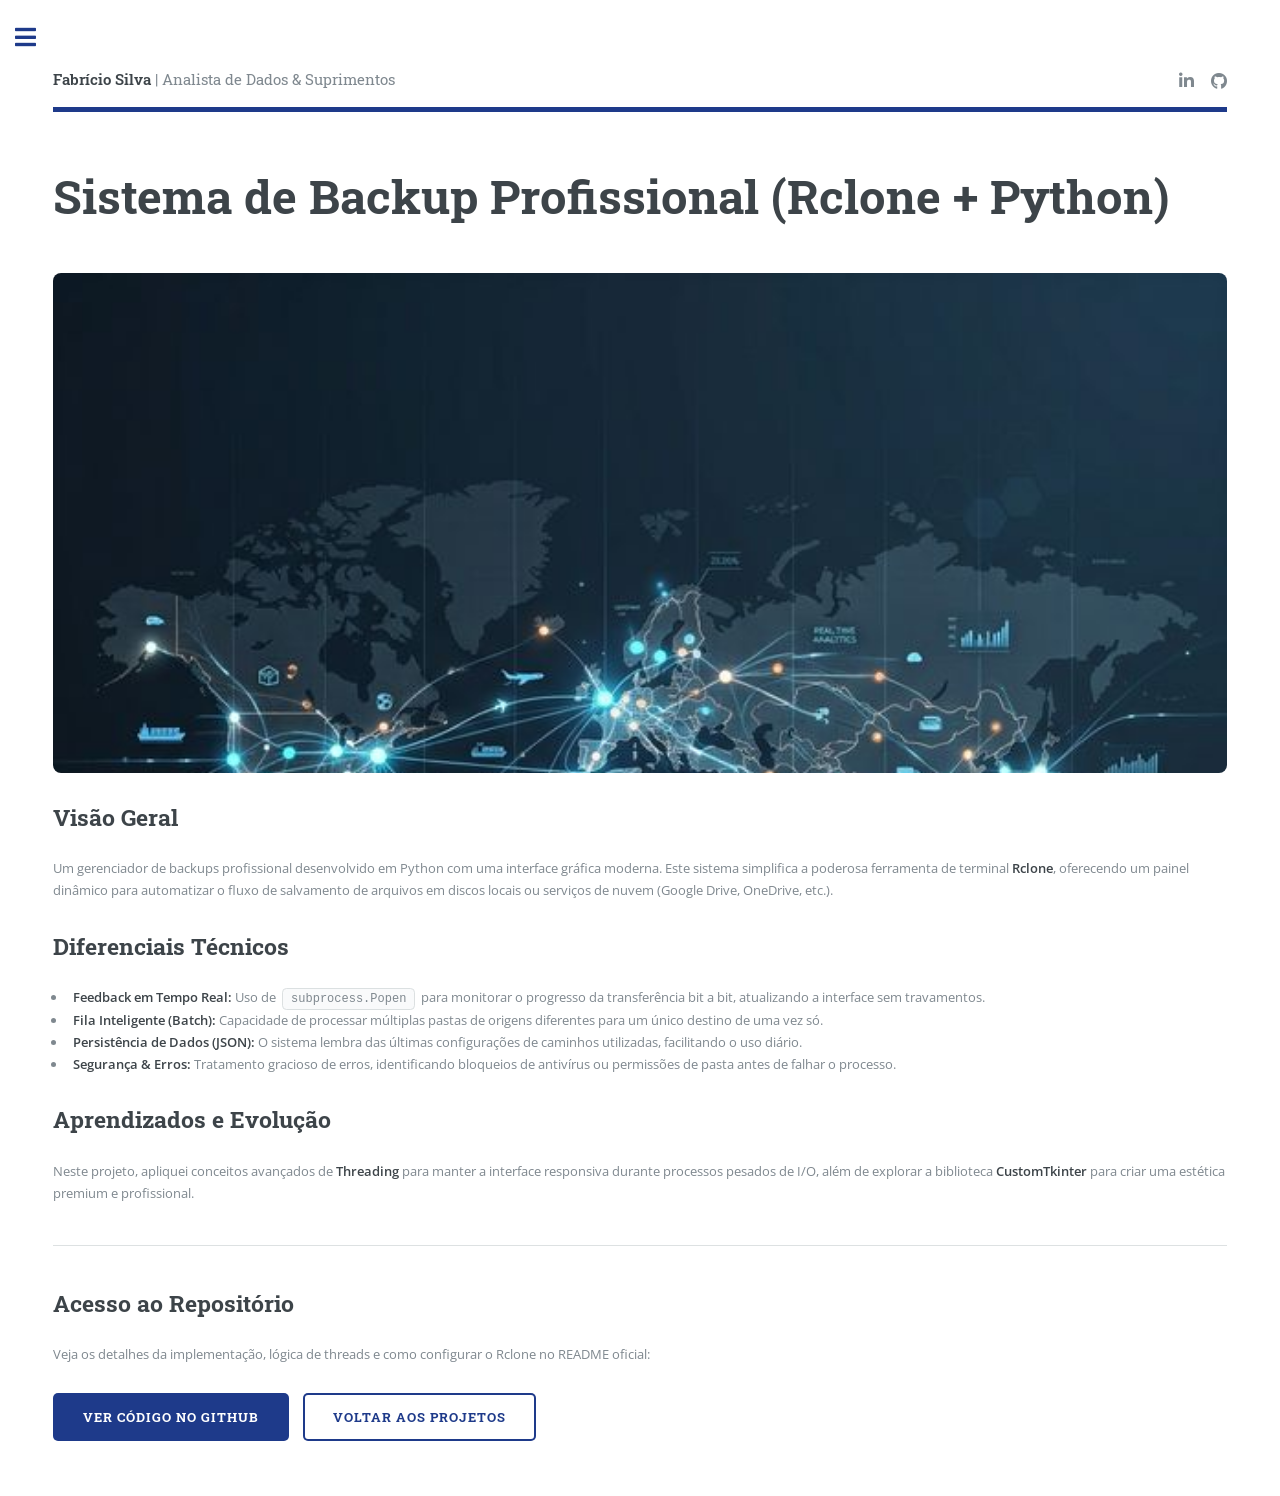
==== projeto_backup_python.html @ f91b47ba "feat: expansão do portfólio com integração de projetos GitHub e categorização" ====
<!DOCTYPE HTML>
<html>
	<head>
		<title>Sistema de Backup Python | Portfólio</title>
		<meta charset="utf-8" />
		<meta name="viewport" content="width=device-width, initial-scale=1, user-scalable=no" />
		<link rel="stylesheet" href="assets/css/main.css" />
	</head>
	<body class="is-preload">
		<div id="wrapper">
			<div id="main">
				<div class="inner">
					<header id="header">
						<a href="index.html" class="logo"><strong>Fabrício Silva</strong> | Analista de Dados &amp; Suprimentos</a>
						<ul class="icons">
							<li><a href="https://www.linkedin.com/in/compradorfabriciosilva/" target="_blank" class="icon brands fa-linkedin-in"><span class="label">LinkedIn</span></a></li>
							<li><a href="https://github.com/Fabricio-O-S" target="_blank" class="icon brands fa-github"><span class="label">GitHub</span></a></li>
						</ul>
					</header>

					<section>
						<header class="main">
							<h1>Sistema de Backup Profissional (Rclone + Python)</h1>
						</header>

						<span class="image main" style="width: 100%; height: 500px; margin: 0 auto 2em auto; display: block;"><img src="images/banner.png" alt="" style="width: 100%; height: 100%; object-fit: cover; object-position: top center; border-radius: 8px;" /></span>

						<h2>Visão Geral</h2>
						<p>Um gerenciador de backups profissional desenvolvido em Python com uma interface gráfica moderna. Este sistema simplifica a poderosa ferramenta de terminal <strong>Rclone</strong>, oferecendo um painel dinâmico para automatizar o fluxo de salvamento de arquivos em discos locais ou serviços de nuvem (Google Drive, OneDrive, etc.).</p>

						<h2>Diferenciais Técnicos</h2>
						<ul>
							<li><strong>Feedback em Tempo Real:</strong> Uso de <code>subprocess.Popen</code> para monitorar o progresso da transferência bit a bit, atualizando a interface sem travamentos.</li>
							<li><strong>Fila Inteligente (Batch):</strong> Capacidade de processar múltiplas pastas de origens diferentes para um único destino de uma vez só.</li>
							<li><strong>Persistência de Dados (JSON):</strong> O sistema lembra das últimas configurações de caminhos utilizadas, facilitando o uso diário.</li>
							<li><strong>Segurança & Erros:</strong> Tratamento gracioso de erros, identificando bloqueios de antivírus ou permissões de pasta antes de falhar o processo.</li>
						</ul>

						<h2>Aprendizados e Evolução</h2>
						<p>Neste projeto, apliquei conceitos avançados de <strong>Threading</strong> para manter a interface responsiva durante processos pesados de I/O, além de explorar a biblioteca <strong>CustomTkinter</strong> para criar uma estética premium e profissional.</p>

						<hr class="major" />

						<h2>Acesso ao Repositório</h2>
						<p>Veja os detalhes da implementação, lógica de threads e como configurar o Rclone no README oficial:</p>

						<ul class="actions">
							<li><a href="https://github.com/Fabricio-O-S/Sistema-de-Backup-Python" target="_blank" class="button primary large">Ver Código no GitHub</a></li>
							<li><a href="index.html#projetos" class="button large">Voltar aos Projetos</a></li>
						</ul>

					</section>
				</div>
			</div>

			<div id="sidebar">
				<div class="inner">
					<section id="search" class="alt">
						<form method="post" action="#">
							<input type="text" name="query" id="query" placeholder="Pesquisar" />
						</form>
					</section>

					<section style="text-align: center; border-bottom: solid 1px rgba(210, 215, 217, 0.75); padding-bottom: 2em; margin-bottom: 2em;">
						<div style="width: 150px; height: 150px; margin: 0 auto 1.5em auto; border-radius: 50%; overflow: hidden; border: 4px solid #1E3A8A; box-shadow: 0px 4px 10px rgba(0,0,0,0.1);">
							<img src="images/1739905716703.jpg" alt="Fabrício Silva" style="width: 100%; height: 100%; object-fit: cover; display: block;" />
						</div>
						<h3 style="margin-bottom: 0.2em;">Fabrício Silva</h3>
						<p style="font-size: 0.9em; margin-bottom: 2em; color: #7f888f;">Data &amp; Supply Chain Analytics</p>

						<ul class="contact" style="text-align: left; margin: 0; padding-top: 1.5em; border-top: solid 1px rgba(210, 215, 217, 0.75);">
							<li class="icon solid fa-envelope"><a href="mailto:fabricio_la_gnt@hotmail.com">fabricio_la_gnt@hotmail.com</a></li>
							<li class="icon solid fa-phone">(16) 99106-9995</li>
							<li class="icon solid fa-home">Sertãozinho - SP</li>
						</ul>
					</section>

					<nav id="menu">
						<header class="major">
							<h2>Menu</h2>
						</header>
						<ul>
							<li><a href="index.html">Página Inicial</a></li>
							<li><a href="index.html#projetos">Meus Projetos</a></li>
							<li><a href="#">Sobre Mim / Currículo</a></li>
						</ul>
					</nav>

					<footer id="footer">
						<p class="copyright">&copy; Fabrício Silva. Todos os direitos reservados.</p>
					</footer>
				</div>
			</div>
		</div>
		<script src="assets/js/jquery.min.js"></script>
		<script src="assets/js/browser.min.js"></script>
		<script src="assets/js/breakpoints.min.js"></script>
		<script src="assets/js/util.js"></script>
		<script src="assets/js/main.js"></script>
	</body>
</html>
---- assets/css/main.css ----
﻿@import url(fontawesome-all.min.css);
@import url("https://fonts.googleapis.com/css?family=Open+Sans:400,600,400italic,600italic|Roboto+Slab:400,700");
/*
	Editorial by HTML5 UP
	html5up.net | @ajlkn
	Free for personal and commercial use under the CCA 3.0 license (html5up.net/license)
*/
html, body, div, span, applet, object,
iframe, h1, h2, h3, h4, h5, h6, p, blockquote,
pre, a, abbr, acronym, address, big, cite,
code, del, dfn, em, img, ins, kbd, q, s, samp,
small, strike, strong, sub, sup, tt, var, b,
u, i, center, dl, dt, dd, ol, ul, li, fieldset,
form, label, legend, table, caption, tbody,
tfoot, thead, tr, th, td, article, aside,
canvas, details, embed, figure, figcaption,
footer, header, hgroup, menu, nav, output, ruby,
section, summary, time, mark, audio, video {
  margin: 0;
  padding: 0;
  border: 0;
  font-size: 100%;
  font: inherit;
  vertical-align: baseline; }

article, aside, details, figcaption, figure,
footer, header, hgroup, menu, nav, section {
  display: block; }

body {
  line-height: 1; }

ol, ul {
  list-style: none; }

blockquote, q {
  quotes: none; }
  blockquote:before, blockquote:after, q:before, q:after {
    content: '';
    content: none; }

table {
  border-collapse: collapse;
  border-spacing: 0; }

body {
  -webkit-text-size-adjust: none; }

mark {
  background-color: transparent;
  color: inherit; }

input::-moz-focus-inner {
  border: 0;
  padding: 0; }

input, select, textarea {
  -moz-appearance: none;
  -webkit-appearance: none;
  -ms-appearance: none;
  appearance: none; }

/* Basic */
@-ms-viewport {
  width: device-width; }

body {
  -ms-overflow-style: scrollbar; }

@media screen and (max-width: 480px) {
  html, body {
    min-width: 320px; } }

html {
  box-sizing: border-box; }

*, *:before, *:after {
  box-sizing: inherit; }

body {
  background: #ffffff; }
  body.is-preload *, body.is-preload *:before, body.is-preload *:after, body.is-resizing *, body.is-resizing *:before, body.is-resizing *:after {
    -moz-animation: none !important;
    -webkit-animation: none !important;
    -ms-animation: none !important;
    animation: none !important;
    -moz-transition: none !important;
    -webkit-transition: none !important;
    -ms-transition: none !important;
    transition: none !important; }

/* Type */
body, input, select, textarea {
  color: #7f888f;
  font-family: "Open Sans", sans-serif;
  font-size: 13pt;
  font-weight: 400;
  line-height: 1.65; }
  @media screen and (max-width: 1680px) {
    body, input, select, textarea {
      font-size: 11pt; } }
  @media screen and (max-width: 1280px) {
    body, input, select, textarea {
      font-size: 10pt; } }
  @media screen and (max-width: 360px) {
    body, input, select, textarea {
      font-size: 9pt; } }

a {
  -moz-transition: color 0.2s ease-in-out, border-bottom-color 0.2s ease-in-out;
  -webkit-transition: color 0.2s ease-in-out, border-bottom-color 0.2s ease-in-out;
  -ms-transition: color 0.2s ease-in-out, border-bottom-color 0.2s ease-in-out;
  transition: color 0.2s ease-in-out, border-bottom-color 0.2s ease-in-out;
  border-bottom: dotted 1px;
  color: #1E3A8A;
  text-decoration: none; }
  a:hover {
    border-bottom-color: #1E3A8A;
    color: #1E3A8A !important; }
    a:hover strong {
      color: inherit; }

strong, b {
  color: #3d4449;
  font-weight: 600; }

em, i {
  font-style: italic; }

p {
  margin: 0 0 2em 0; }

h1, h2, h3, h4, h5, h6 {
  color: #3d4449;
  font-family: "Roboto Slab", serif;
  font-weight: 700;
  line-height: 1.5;
  margin: 0 0 1em 0; }
  h1 a, h2 a, h3 a, h4 a, h5 a, h6 a {
    color: inherit;
    text-decoration: none;
    border-bottom: 0; }

h1 {
  font-size: 4em;
  margin: 0 0 0.5em 0;
  line-height: 1.3; }

h2 {
  font-size: 1.75em; }

h3 {
  font-size: 1.25em; }

h4 {
  font-size: 1.1em; }

h5 {
  font-size: 0.9em; }

h6 {
  font-size: 0.7em; }

@media screen and (max-width: 1680px) {
  h1 {
    font-size: 3.5em; } }

@media screen and (max-width: 980px) {
  h1 {
    font-size: 3.25em; } }

@media screen and (max-width: 736px) {
  h1 {
    font-size: 2em;
    line-height: 1.4; }
  h2 {
    font-size: 1.5em; } }

sub {
  font-size: 0.8em;
  position: relative;
  top: 0.5em; }

sup {
  font-size: 0.8em;
  position: relative;
  top: -0.5em; }

blockquote {
  border-left: solid 3px rgba(210, 215, 217, 0.75);
  font-style: italic;
  margin: 0 0 2em 0;
  padding: 0.5em 0 0.5em 2em; }

code {
  background: rgba(230, 235, 237, 0.25);
  border-radius: 0.375em;
  border: solid 1px rgba(210, 215, 217, 0.75);
  font-family: "Courier New", monospace;
  font-size: 0.9em;
  margin: 0 0.25em;
  padding: 0.25em 0.65em; }

pre {
  -webkit-overflow-scrolling: touch;
  font-family: "Courier New", monospace;
  font-size: 0.9em;
  margin: 0 0 2em 0; }
  pre code {
    display: block;
    line-height: 1.75;
    padding: 1em 1.5em;
    overflow-x: auto; }

hr {
  border: 0;
  border-bottom: solid 1px rgba(210, 215, 217, 0.75);
  margin: 2em 0; }
  hr.major {
    margin: 3em 0; }

.align-left {
  text-align: left; }

.align-center {
  text-align: center; }

.align-right {
  text-align: right; }

/* Row */
.row {
  display: flex;
  flex-wrap: wrap;
  box-sizing: border-box;
  align-items: stretch; }
  .row > * {
    box-sizing: border-box; }
  .row.gtr-uniform > * > :last-child {
    margin-bottom: 0; }
  .row.aln-left {
    justify-content: flex-start; }
  .row.aln-center {
    justify-content: center; }
  .row.aln-right {
    justify-content: flex-end; }
  .row.aln-top {
    align-items: flex-start; }
  .row.aln-middle {
    align-items: center; }
  .row.aln-bottom {
    align-items: flex-end; }
  .row > .imp {
    order: -1; }
  .row > .col-1 {
    width: 8.33333%; }
  .row > .off-1 {
    margin-left: 8.33333%; }
  .row > .col-2 {
    width: 16.66667%; }
  .row > .off-2 {
    margin-left: 16.66667%; }
  .row > .col-3 {
    width: 25%; }
  .row > .off-3 {
    margin-left: 25%; }
  .row > .col-4 {
    width: 33.33333%; }
  .row > .off-4 {
    margin-left: 33.33333%; }
  .row > .col-5 {
    width: 41.66667%; }
  .row > .off-5 {
    margin-left: 41.66667%; }
  .row > .col-6 {
    width: 50%; }
  .row > .off-6 {
    margin-left: 50%; }
  .row > .col-7 {
    width: 58.33333%; }
  .row > .off-7 {
    margin-left: 58.33333%; }
  .row > .col-8 {
    width: 66.66667%; }
  .row > .off-8 {
    margin-left: 66.66667%; }
  .row > .col-9 {
    width: 75%; }
  .row > .off-9 {
    margin-left: 75%; }
  .row > .col-10 {
    width: 83.33333%; }
  .row > .off-10 {
    margin-left: 83.33333%; }
  .row > .col-11 {
    width: 91.66667%; }
  .row > .off-11 {
    margin-left: 91.66667%; }
  .row > .col-12 {
    width: 100%; }
  .row > .off-12 {
    margin-left: 100%; }
  .row.gtr-0 {
    margin-top: 0;
    margin-left: 0em; }
    .row.gtr-0 > * {
      padding: 0 0 0 0em; }
    .row.gtr-0.gtr-uniform {
      margin-top: 0em; }
      .row.gtr-0.gtr-uniform > * {
        padding-top: 0em; }
  .row.gtr-25 {
    margin-top: 0;
    margin-left: -0.375em; }
    .row.gtr-25 > * {
      padding: 0 0 0 0.375em; }
    .row.gtr-25.gtr-uniform {
      margin-top: -0.375em; }
      .row.gtr-25.gtr-uniform > * {
        padding-top: 0.375em; }
  .row.gtr-50 {
    margin-top: 0;
    margin-left: -0.75em; }
    .row.gtr-50 > * {
      padding: 0 0 0 0.75em; }
    .row.gtr-50.gtr-uniform {
      margin-top: -0.75em; }
      .row.gtr-50.gtr-uniform > * {
        padding-top: 0.75em; }
  .row {
    margin-top: 0;
    margin-left: -1.5em; }
    .row > * {
      padding: 0 0 0 1.5em; }
    .row.gtr-uniform {
      margin-top: -1.5em; }
      .row.gtr-uniform > * {
        padding-top: 1.5em; }
  .row.gtr-150 {
    margin-top: 0;
    margin-left: -2.25em; }
    .row.gtr-150 > * {
      padding: 0 0 0 2.25em; }
    .row.gtr-150.gtr-uniform {
      margin-top: -2.25em; }
      .row.gtr-150.gtr-uniform > * {
        padding-top: 2.25em; }
  .row.gtr-200 {
    margin-top: 0;
    margin-left: -3em; }
    .row.gtr-200 > * {
      padding: 0 0 0 3em; }
    .row.gtr-200.gtr-uniform {
      margin-top: -3em; }
      .row.gtr-200.gtr-uniform > * {
        padding-top: 3em; }
  @media screen and (max-width: 1680px) {
    .row {
      display: flex;
      flex-wrap: wrap;
      box-sizing: border-box;
      align-items: stretch; }
      .row > * {
        box-sizing: border-box; }
      .row.gtr-uniform > * > :last-child {
        margin-bottom: 0; }
      .row.aln-left {
        justify-content: flex-start; }
      .row.aln-center {
        justify-content: center; }
      .row.aln-right {
        justify-content: flex-end; }
      .row.aln-top {
        align-items: flex-start; }
      .row.aln-middle {
        align-items: center; }
      .row.aln-bottom {
        align-items: flex-end; }
      .row > .imp-xlarge {
        order: -1; }
      .row > .col-1-xlarge {
        width: 8.33333%; }
      .row > .off-1-xlarge {
        margin-left: 8.33333%; }
      .row > .col-2-xlarge {
        width: 16.66667%; }
      .row > .off-2-xlarge {
        margin-left: 16.66667%; }
      .row > .col-3-xlarge {
        width: 25%; }
      .row > .off-3-xlarge {
        margin-left: 25%; }
      .row > .col-4-xlarge {
        width: 33.33333%; }
      .row > .off-4-xlarge {
        margin-left: 33.33333%; }
      .row > .col-5-xlarge {
        width: 41.66667%; }
      .row > .off-5-xlarge {
        margin-left: 41.66667%; }
      .row > .col-6-xlarge {
        width: 50%; }
      .row > .off-6-xlarge {
        margin-left: 50%; }
      .row > .col-7-xlarge {
        width: 58.33333%; }
      .row > .off-7-xlarge {
        margin-left: 58.33333%; }
      .row > .col-8-xlarge {
        width: 66.66667%; }
      .row > .off-8-xlarge {
        margin-left: 66.66667%; }
      .row > .col-9-xlarge {
        width: 75%; }
      .row > .off-9-xlarge {
        margin-left: 75%; }
      .row > .col-10-xlarge {
        width: 83.33333%; }
      .row > .off-10-xlarge {
        margin-left: 83.33333%; }
      .row > .col-11-xlarge {
        width: 91.66667%; }
      .row > .off-11-xlarge {
        margin-left: 91.66667%; }
      .row > .col-12-xlarge {
        width: 100%; }
      .row > .off-12-xlarge {
        margin-left: 100%; }
      .row.gtr-0 {
        margin-top: 0;
        margin-left: 0em; }
        .row.gtr-0 > * {
          padding: 0 0 0 0em; }
        .row.gtr-0.gtr-uniform {
          margin-top: 0em; }
          .row.gtr-0.gtr-uniform > * {
            padding-top: 0em; }
      .row.gtr-25 {
        margin-top: 0;
        margin-left: -0.375em; }
        .row.gtr-25 > * {
          padding: 0 0 0 0.375em; }
        .row.gtr-25.gtr-uniform {
          margin-top: -0.375em; }
          .row.gtr-25.gtr-uniform > * {
            padding-top: 0.375em; }
      .row.gtr-50 {
        margin-top: 0;
        margin-left: -0.75em; }
        .row.gtr-50 > * {
          padding: 0 0 0 0.75em; }
        .row.gtr-50.gtr-uniform {
          margin-top: -0.75em; }
          .row.gtr-50.gtr-uniform > * {
            padding-top: 0.75em; }
      .row {
        margin-top: 0;
        margin-left: -1.5em; }
        .row > * {
          padding: 0 0 0 1.5em; }
        .row.gtr-uniform {
          margin-top: -1.5em; }
          .row.gtr-uniform > * {
            padding-top: 1.5em; }
      .row.gtr-150 {
        margin-top: 0;
        margin-left: -2.25em; }
        .row.gtr-150 > * {
          padding: 0 0 0 2.25em; }
        .row.gtr-150.gtr-uniform {
          margin-top: -2.25em; }
          .row.gtr-150.gtr-uniform > * {
            padding-top: 2.25em; }
      .row.gtr-200 {
        margin-top: 0;
        margin-left: -3em; }
        .row.gtr-200 > * {
          padding: 0 0 0 3em; }
        .row.gtr-200.gtr-uniform {
          margin-top: -3em; }
          .row.gtr-200.gtr-uniform > * {
            padding-top: 3em; } }
  @media screen and (max-width: 1280px) {
    .row {
      display: flex;
      flex-wrap: wrap;
      box-sizing: border-box;
      align-items: stretch; }
      .row > * {
        box-sizing: border-box; }
      .row.gtr-uniform > * > :last-child {
        margin-bottom: 0; }
      .row.aln-left {
        justify-content: flex-start; }
      .row.aln-center {
        justify-content: center; }
      .row.aln-right {
        justify-content: flex-end; }
      .row.aln-top {
        align-items: flex-start; }
      .row.aln-middle {
        align-items: center; }
      .row.aln-bottom {
        align-items: flex-end; }
      .row > .imp-large {
        order: -1; }
      .row > .col-1-large {
        width: 8.33333%; }
      .row > .off-1-large {
        margin-left: 8.33333%; }
      .row > .col-2-large {
        width: 16.66667%; }
      .row > .off-2-large {
        margin-left: 16.66667%; }
      .row > .col-3-large {
        width: 25%; }
      .row > .off-3-large {
        margin-left: 25%; }
      .row > .col-4-large {
        width: 33.33333%; }
      .row > .off-4-large {
        margin-left: 33.33333%; }
      .row > .col-5-large {
        width: 41.66667%; }
      .row > .off-5-large {
        margin-left: 41.66667%; }
      .row > .col-6-large {
        width: 50%; }
      .row > .off-6-large {
        margin-left: 50%; }
      .row > .col-7-large {
        width: 58.33333%; }
      .row > .off-7-large {
        margin-left: 58.33333%; }
      .row > .col-8-large {
        width: 66.66667%; }
      .row > .off-8-large {
        margin-left: 66.66667%; }
      .row > .col-9-large {
        width: 75%; }
      .row > .off-9-large {
        margin-left: 75%; }
      .row > .col-10-large {
        width: 83.33333%; }
      .row > .off-10-large {
        margin-left: 83.33333%; }
      .row > .col-11-large {
        width: 91.66667%; }
      .row > .off-11-large {
        margin-left: 91.66667%; }
      .row > .col-12-large {
        width: 100%; }
      .row > .off-12-large {
        margin-left: 100%; }
      .row.gtr-0 {
        margin-top: 0;
        margin-left: 0em; }
        .row.gtr-0 > * {
          padding: 0 0 0 0em; }
        .row.gtr-0.gtr-uniform {
          margin-top: 0em; }
          .row.gtr-0.gtr-uniform > * {
            padding-top: 0em; }
      .row.gtr-25 {
        margin-top: 0;
        margin-left: -0.375em; }
        .row.gtr-25 > * {
          padding: 0 0 0 0.375em; }
        .row.gtr-25.gtr-uniform {
          margin-top: -0.375em; }
          .row.gtr-25.gtr-uniform > * {
            padding-top: 0.375em; }
      .row.gtr-50 {
        margin-top: 0;
        margin-left: -0.75em; }
        .row.gtr-50 > * {
          padding: 0 0 0 0.75em; }
        .row.gtr-50.gtr-uniform {
          margin-top: -0.75em; }
          .row.gtr-50.gtr-uniform > * {
            padding-top: 0.75em; }
      .row {
        margin-top: 0;
        margin-left: -1.5em; }
        .row > * {
          padding: 0 0 0 1.5em; }
        .row.gtr-uniform {
          margin-top: -1.5em; }
          .row.gtr-uniform > * {
            padding-top: 1.5em; }
      .row.gtr-150 {
        margin-top: 0;
        margin-left: -2.25em; }
        .row.gtr-150 > * {
          padding: 0 0 0 2.25em; }
        .row.gtr-150.gtr-uniform {
          margin-top: -2.25em; }
          .row.gtr-150.gtr-uniform > * {
            padding-top: 2.25em; }
      .row.gtr-200 {
        margin-top: 0;
        margin-left: -3em; }
        .row.gtr-200 > * {
          padding: 0 0 0 3em; }
        .row.gtr-200.gtr-uniform {
          margin-top: -3em; }
          .row.gtr-200.gtr-uniform > * {
            padding-top: 3em; } }
  @media screen and (max-width: 980px) {
    .row {
      display: flex;
      flex-wrap: wrap;
      box-sizing: border-box;
      align-items: stretch; }
      .row > * {
        box-sizing: border-box; }
      .row.gtr-uniform > * > :last-child {
        margin-bottom: 0; }
      .row.aln-left {
        justify-content: flex-start; }
      .row.aln-center {
        justify-content: center; }
      .row.aln-right {
        justify-content: flex-end; }
      .row.aln-top {
        align-items: flex-start; }
      .row.aln-middle {
        align-items: center; }
      .row.aln-bottom {
        align-items: flex-end; }
      .row > .imp-medium {
        order: -1; }
      .row > .col-1-medium {
        width: 8.33333%; }
      .row > .off-1-medium {
        margin-left: 8.33333%; }
      .row > .col-2-medium {
        width: 16.66667%; }
      .row > .off-2-medium {
        margin-left: 16.66667%; }
      .row > .col-3-medium {
        width: 25%; }
      .row > .off-3-medium {
        margin-left: 25%; }
      .row > .col-4-medium {
        width: 33.33333%; }
      .row > .off-4-medium {
        margin-left: 33.33333%; }
      .row > .col-5-medium {
        width: 41.66667%; }
      .row > .off-5-medium {
        margin-left: 41.66667%; }
      .row > .col-6-medium {
        width: 50%; }
      .row > .off-6-medium {
        margin-left: 50%; }
      .row > .col-7-medium {
        width: 58.33333%; }
      .row > .off-7-medium {
        margin-left: 58.33333%; }
      .row > .col-8-medium {
        width: 66.66667%; }
      .row > .off-8-medium {
        margin-left: 66.66667%; }
      .row > .col-9-medium {
        width: 75%; }
      .row > .off-9-medium {
        margin-left: 75%; }
      .row > .col-10-medium {
        width: 83.33333%; }
      .row > .off-10-medium {
        margin-left: 83.33333%; }
      .row > .col-11-medium {
        width: 91.66667%; }
      .row > .off-11-medium {
        margin-left: 91.66667%; }
      .row > .col-12-medium {
        width: 100%; }
      .row > .off-12-medium {
        margin-left: 100%; }
      .row.gtr-0 {
        margin-top: 0;
        margin-left: 0em; }
        .row.gtr-0 > * {
          padding: 0 0 0 0em; }
        .row.gtr-0.gtr-uniform {
          margin-top: 0em; }
          .row.gtr-0.gtr-uniform > * {
            padding-top: 0em; }
      .row.gtr-25 {
        margin-top: 0;
        margin-left: -0.375em; }
        .row.gtr-25 > * {
          padding: 0 0 0 0.375em; }
        .row.gtr-25.gtr-uniform {
          margin-top: -0.375em; }
          .row.gtr-25.gtr-uniform > * {
            padding-top: 0.375em; }
      .row.gtr-50 {
        margin-top: 0;
        margin-left: -0.75em; }
        .row.gtr-50 > * {
          padding: 0 0 0 0.75em; }
        .row.gtr-50.gtr-uniform {
          margin-top: -0.75em; }
          .row.gtr-50.gtr-uniform > * {
            padding-top: 0.75em; }
      .row {
        margin-top: 0;
        margin-left: -1.5em; }
        .row > * {
          padding: 0 0 0 1.5em; }
        .row.gtr-uniform {
          margin-top: -1.5em; }
          .row.gtr-uniform > * {
            padding-top: 1.5em; }
      .row.gtr-150 {
        margin-top: 0;
        margin-left: -2.25em; }
        .row.gtr-150 > * {
          padding: 0 0 0 2.25em; }
        .row.gtr-150.gtr-uniform {
          margin-top: -2.25em; }
          .row.gtr-150.gtr-uniform > * {
            padding-top: 2.25em; }
      .row.gtr-200 {
        margin-top: 0;
        margin-left: -3em; }
        .row.gtr-200 > * {
          padding: 0 0 0 3em; }
        .row.gtr-200.gtr-uniform {
          margin-top: -3em; }
          .row.gtr-200.gtr-uniform > * {
            padding-top: 3em; } }
  @media screen and (max-width: 736px) {
    .row {
      display: flex;
      flex-wrap: wrap;
      box-sizing: border-box;
      align-items: stretch; }
      .row > * {
        box-sizing: border-box; }
      .row.gtr-uniform > * > :last-child {
        margin-bottom: 0; }
      .row.aln-left {
        justify-content: flex-start; }
      .row.aln-center {
        justify-content: center; }
      .row.aln-right {
        justify-content: flex-end; }
      .row.aln-top {
        align-items: flex-start; }
      .row.aln-middle {
        align-items: center; }
      .row.aln-bottom {
        align-items: flex-end; }
      .row > .imp-small {
        order: -1; }
      .row > .col-1-small {
        width: 8.33333%; }
      .row > .off-1-small {
        margin-left: 8.33333%; }
      .row > .col-2-small {
        width: 16.66667%; }
      .row > .off-2-small {
        margin-left: 16.66667%; }
      .row > .col-3-small {
        width: 25%; }
      .row > .off-3-small {
        margin-left: 25%; }
      .row > .col-4-small {
        width: 33.33333%; }
      .row > .off-4-small {
        margin-left: 33.33333%; }
      .row > .col-5-small {
        width: 41.66667%; }
      .row > .off-5-small {
        margin-left: 41.66667%; }
      .row > .col-6-small {
        width: 50%; }
      .row > .off-6-small {
        margin-left: 50%; }
      .row > .col-7-small {
        width: 58.33333%; }
      .row > .off-7-small {
        margin-left: 58.33333%; }
      .row > .col-8-small {
        width: 66.66667%; }
      .row > .off-8-small {
        margin-left: 66.66667%; }
      .row > .col-9-small {
        width: 75%; }
      .row > .off-9-small {
        margin-left: 75%; }
      .row > .col-10-small {
        width: 83.33333%; }
      .row > .off-10-small {
        margin-left: 83.33333%; }
      .row > .col-11-small {
        width: 91.66667%; }
      .row > .off-11-small {
        margin-left: 91.66667%; }
      .row > .col-12-small {
        width: 100%; }
      .row > .off-12-small {
        margin-left: 100%; }
      .row.gtr-0 {
        margin-top: 0;
        margin-left: 0em; }
        .row.gtr-0 > * {
          padding: 0 0 0 0em; }
        .row.gtr-0.gtr-uniform {
          margin-top: 0em; }
          .row.gtr-0.gtr-uniform > * {
            padding-top: 0em; }
      .row.gtr-25 {
        margin-top: 0;
        margin-left: -0.375em; }
        .row.gtr-25 > * {
          padding: 0 0 0 0.375em; }
        .row.gtr-25.gtr-uniform {
          margin-top: -0.375em; }
          .row.gtr-25.gtr-uniform > * {
            padding-top: 0.375em; }
      .row.gtr-50 {
        margin-top: 0;
        margin-left: -0.75em; }
        .row.gtr-50 > * {
          padding: 0 0 0 0.75em; }
        .row.gtr-50.gtr-uniform {
          margin-top: -0.75em; }
          .row.gtr-50.gtr-uniform > * {
            padding-top: 0.75em; }
      .row {
        margin-top: 0;
        margin-left: -1.5em; }
        .row > * {
          padding: 0 0 0 1.5em; }
        .row.gtr-uniform {
          margin-top: -1.5em; }
          .row.gtr-uniform > * {
            padding-top: 1.5em; }
      .row.gtr-150 {
        margin-top: 0;
        margin-left: -2.25em; }
        .row.gtr-150 > * {
          padding: 0 0 0 2.25em; }
        .row.gtr-150.gtr-uniform {
          margin-top: -2.25em; }
          .row.gtr-150.gtr-uniform > * {
            padding-top: 2.25em; }
      .row.gtr-200 {
        margin-top: 0;
        margin-left: -3em; }
        .row.gtr-200 > * {
          padding: 0 0 0 3em; }
        .row.gtr-200.gtr-uniform {
          margin-top: -3em; }
          .row.gtr-200.gtr-uniform > * {
            padding-top: 3em; } }
  @media screen and (max-width: 480px) {
    .row {
      display: flex;
      flex-wrap: wrap;
      box-sizing: border-box;
      align-items: stretch; }
      .row > * {
        box-sizing: border-box; }
      .row.gtr-uniform > * > :last-child {
        margin-bottom: 0; }
      .row.aln-left {
        justify-content: flex-start; }
      .row.aln-center {
        justify-content: center; }
      .row.aln-right {
        justify-content: flex-end; }
      .row.aln-top {
        align-items: flex-start; }
      .row.aln-middle {
        align-items: center; }
      .row.aln-bottom {
        align-items: flex-end; }
      .row > .imp-xsmall {
        order: -1; }
      .row > .col-1-xsmall {
        width: 8.33333%; }
      .row > .off-1-xsmall {
        margin-left: 8.33333%; }
      .row > .col-2-xsmall {
        width: 16.66667%; }
      .row > .off-2-xsmall {
        margin-left: 16.66667%; }
      .row > .col-3-xsmall {
        width: 25%; }
      .row > .off-3-xsmall {
        margin-left: 25%; }
      .row > .col-4-xsmall {
        width: 33.33333%; }
      .row > .off-4-xsmall {
        margin-left: 33.33333%; }
      .row > .col-5-xsmall {
        width: 41.66667%; }
      .row > .off-5-xsmall {
        margin-left: 41.66667%; }
      .row > .col-6-xsmall {
        width: 50%; }
      .row > .off-6-xsmall {
        margin-left: 50%; }
      .row > .col-7-xsmall {
        width: 58.33333%; }
      .row > .off-7-xsmall {
        margin-left: 58.33333%; }
      .row > .col-8-xsmall {
        width: 66.66667%; }
      .row > .off-8-xsmall {
        margin-left: 66.66667%; }
      .row > .col-9-xsmall {
        width: 75%; }
      .row > .off-9-xsmall {
        margin-left: 75%; }
      .row > .col-10-xsmall {
        width: 83.33333%; }
      .row > .off-10-xsmall {
        margin-left: 83.33333%; }
      .row > .col-11-xsmall {
        width: 91.66667%; }
      .row > .off-11-xsmall {
        margin-left: 91.66667%; }
      .row > .col-12-xsmall {
        width: 100%; }
      .row > .off-12-xsmall {
        margin-left: 100%; }
      .row.gtr-0 {
        margin-top: 0;
        margin-left: 0em; }
        .row.gtr-0 > * {
          padding: 0 0 0 0em; }
        .row.gtr-0.gtr-uniform {
          margin-top: 0em; }
          .row.gtr-0.gtr-uniform > * {
            padding-top: 0em; }
      .row.gtr-25 {
        margin-top: 0;
        margin-left: -0.375em; }
        .row.gtr-25 > * {
          padding: 0 0 0 0.375em; }
        .row.gtr-25.gtr-uniform {
          margin-top: -0.375em; }
          .row.gtr-25.gtr-uniform > * {
            padding-top: 0.375em; }
      .row.gtr-50 {
        margin-top: 0;
        margin-left: -0.75em; }
        .row.gtr-50 > * {
          padding: 0 0 0 0.75em; }
        .row.gtr-50.gtr-uniform {
          margin-top: -0.75em; }
          .row.gtr-50.gtr-uniform > * {
            padding-top: 0.75em; }
      .row {
        margin-top: 0;
        margin-left: -1.5em; }
        .row > * {
          padding: 0 0 0 1.5em; }
        .row.gtr-uniform {
          margin-top: -1.5em; }
          .row.gtr-uniform > * {
            padding-top: 1.5em; }
      .row.gtr-150 {
        margin-top: 0;
        margin-left: -2.25em; }
        .row.gtr-150 > * {
          padding: 0 0 0 2.25em; }
        .row.gtr-150.gtr-uniform {
          margin-top: -2.25em; }
          .row.gtr-150.gtr-uniform > * {
            padding-top: 2.25em; }
      .row.gtr-200 {
        margin-top: 0;
        margin-left: -3em; }
        .row.gtr-200 > * {
          padding: 0 0 0 3em; }
        .row.gtr-200.gtr-uniform {
          margin-top: -3em; }
          .row.gtr-200.gtr-uniform > * {
            padding-top: 3em; } }

/* Section/Article */
section.special, article.special {
  text-align: center; }

header p {
  font-family: "Roboto Slab", serif;
  font-size: 1em;
  font-weight: 400;
  letter-spacing: 0.075em;
  margin-top: -0.5em;
  text-transform: uppercase; }

header.major > :last-child {
  border-bottom: solid 3px #1E3A8A;
  display: inline-block;
  margin: 0 0 2em 0;
  padding: 0 0.75em 0.5em 0; }

header.main > :last-child {
  margin: 0 0 1em 0; }

/* Form */
form {
  margin: 0 0 2em 0; }

label {
  color: #3d4449;
  display: block;
  font-size: 0.9em;
  font-weight: 600;
  margin: 0 0 1em 0; }

input[type="text"],
input[type="password"],
input[type="email"],
input[type="tel"],
input[type="search"],
input[type="url"],
select,
textarea {
  -moz-appearance: none;
  -webkit-appearance: none;
  -ms-appearance: none;
  appearance: none;
  background: #ffffff;
  border-radius: 0.375em;
  border: none;
  border: solid 1px rgba(210, 215, 217, 0.75);
  color: inherit;
  display: block;
  outline: 0;
  padding: 0 1em;
  text-decoration: none;
  width: 100%; }
  input[type="text"]:invalid,
  input[type="password"]:invalid,
  input[type="email"]:invalid,
  input[type="tel"]:invalid,
  input[type="search"]:invalid,
  input[type="url"]:invalid,
  select:invalid,
  textarea:invalid {
    box-shadow: none; }
  input[type="text"]:focus,
  input[type="password"]:focus,
  input[type="email"]:focus,
  input[type="tel"]:focus,
  input[type="search"]:focus,
  input[type="url"]:focus,
  select:focus,
  textarea:focus {
    border-color: #1E3A8A;
    box-shadow: 0 0 0 1px #1E3A8A; }

select {
  background-image: url("data:image/svg+xml;charset=utf8,%3Csvg xmlns='http://www.w3.org/2000/svg' width='40' height='40' preserveAspectRatio='none' viewBox='0 0 40 40'%3E%3Cpath d='M9.4,12.3l10.4,10.4l10.4-10.4c0.2-0.2,0.5-0.4,0.9-0.4c0.3,0,0.6,0.1,0.9,0.4l3.3,3.3c0.2,0.2,0.4,0.5,0.4,0.9 c0,0.4-0.1,0.6-0.4,0.9L20.7,31.9c-0.2,0.2-0.5,0.4-0.9,0.4c-0.3,0-0.6-0.1-0.9-0.4L4.3,17.3c-0.2-0.2-0.4-0.5-0.4-0.9 c0-0.4,0.1-0.6,0.4-0.9l3.3-3.3c0.2-0.2,0.5-0.4,0.9-0.4S9.1,12.1,9.4,12.3z' fill='rgba(210, 215, 217, 0.75)' /%3E%3C/svg%3E");
  background-size: 1.25em;
  background-repeat: no-repeat;
  background-position: calc(100% - 1em) center;
  height: 2.75em;
  padding-right: 2.75em;
  text-overflow: ellipsis; }
  select option {
    color: #3d4449;
    background: #ffffff; }
  select:focus::-ms-value {
    background-color: transparent; }
  select::-ms-expand {
    display: none; }

input[type="text"],
input[type="password"],
input[type="email"],
input[type="tel"],
input[type="search"],
input[type="url"],
select {
  height: 2.75em; }

textarea {
  padding: 0.75em 1em; }

input[type="checkbox"],
input[type="radio"] {
  -moz-appearance: none;
  -webkit-appearance: none;
  -ms-appearance: none;
  appearance: none;
  display: block;
  float: left;
  margin-right: -2em;
  opacity: 0;
  width: 1em;
  z-index: -1; }
  input[type="checkbox"] + label,
  input[type="radio"] + label {
    text-decoration: none;
    color: #7f888f;
    cursor: pointer;
    display: inline-block;
    font-size: 1em;
    font-weight: 400;
    padding-left: 2.4em;
    padding-right: 0.75em;
    position: relative; }
    input[type="checkbox"] + label:before,
    input[type="radio"] + label:before {
      -moz-osx-font-smoothing: grayscale;
      -webkit-font-smoothing: antialiased;
      display: inline-block;
      font-style: normal;
      font-variant: normal;
      text-rendering: auto;
      line-height: 1;
      text-transform: none !important;
      font-family: 'Font Awesome 5 Free';
      font-weight: 900; }
    input[type="checkbox"] + label:before,
    input[type="radio"] + label:before {
      background: #ffffff;
      border-radius: 0.375em;
      border: solid 1px rgba(210, 215, 217, 0.75);
      content: '';
      display: inline-block;
      font-size: 0.8em;
      height: 2.0625em;
      left: 0;
      line-height: 2.0625em;
      position: absolute;
      text-align: center;
      top: 0;
      width: 2.0625em; }
  input[type="checkbox"]:checked + label:before,
  input[type="radio"]:checked + label:before {
    background: #3d4449;
    border-color: #3d4449;
    color: #ffffff;
    content: '\f00c'; }
  input[type="checkbox"]:focus + label:before,
  input[type="radio"]:focus + label:before {
    border-color: #1E3A8A;
    box-shadow: 0 0 0 1px #1E3A8A; }

input[type="checkbox"] + label:before {
  border-radius: 0.375em; }

input[type="radio"] + label:before {
  border-radius: 100%; }

::-webkit-input-placeholder {
  color: #9fa3a6 !important;
  opacity: 1.0; }

:-moz-placeholder {
  color: #9fa3a6 !important;
  opacity: 1.0; }

::-moz-placeholder {
  color: #9fa3a6 !important;
  opacity: 1.0; }

:-ms-input-placeholder {
  color: #9fa3a6 !important;
  opacity: 1.0; }

/* Box */
.box {
  border-radius: 0.375em;
  border: solid 1px rgba(210, 215, 217, 0.75);
  margin-bottom: 2em;
  padding: 1.5em; }
  .box > :last-child,
  .box > :last-child > :last-child,
  .box > :last-child > :last-child > :last-child {
    margin-bottom: 0; }
  .box.alt {
    border: 0;
    border-radius: 0;
    padding: 0; }

/* Icon */
.icon {
  text-decoration: none;
  border-bottom: none;
  position: relative; }
  .icon:before {
    -moz-osx-font-smoothing: grayscale;
    -webkit-font-smoothing: antialiased;
    display: inline-block;
    font-style: normal;
    font-variant: normal;
    text-rendering: auto;
    line-height: 1;
    text-transform: none !important;
    font-family: 'Font Awesome 5 Free';
    font-weight: 400; }
  .icon > .label {
    display: none; }
  .icon:before {
    line-height: inherit; }
  .icon.solid:before {
    font-weight: 900; }
  .icon.brands:before {
    font-family: 'Font Awesome 5 Brands'; }

/* Image */
.image {
  border-radius: 0.375em;
  border: 0;
  display: inline-block;
  position: relative; }
  .image img {
    border-radius: 0.375em;
    display: block; }
  .image.left, .image.right {
    max-width: 40%; }
    .image.left img, .image.right img {
      width: 100%; }
  .image.left {
    float: left;
    padding: 0 1.5em 1em 0;
    top: 0.25em; }
  .image.right {
    float: right;
    padding: 0 0 1em 1.5em;
    top: 0.25em; }
  .image.fit {
    display: block;
    margin: 0 0 2em 0;
    width: 100%; }
    .image.fit img {
      width: 100%; }
  .image.main {
    display: block;
    margin: 0 0 3em 0;
    width: 100%; }
    .image.main img {
      width: 100%; }

a.image {
  overflow: hidden; }
  a.image img {
    -moz-transition: -moz-transform 0.2s ease;
    -webkit-transition: -webkit-transform 0.2s ease;
    -ms-transition: -ms-transform 0.2s ease;
    transition: transform 0.2s ease; }
  a.image:hover img {
    -moz-transform: scale(1.075);
    -webkit-transform: scale(1.075);
    -ms-transform: scale(1.075);
    transform: scale(1.075); }

/* List */
ol {
  list-style: decimal;
  margin: 0 0 2em 0;
  padding-left: 1.25em; }
  ol li {
    padding-left: 0.25em; }

ul {
  list-style: disc;
  margin: 0 0 2em 0;
  padding-left: 1em; }
  ul li {
    padding-left: 0.5em; }
  ul.alt {
    list-style: none;
    padding-left: 0; }
    ul.alt li {
      border-top: solid 1px rgba(210, 215, 217, 0.75);
      padding: 0.5em 0; }
      ul.alt li:first-child {
        border-top: 0;
        padding-top: 0; }

dl {
  margin: 0 0 2em 0; }
  dl dt {
    display: block;
    font-weight: 600;
    margin: 0 0 1em 0; }
  dl dd {
    margin-left: 2em; }

/* Actions */
ul.actions {
  display: -moz-flex;
  display: -webkit-flex;
  display: -ms-flex;
  display: flex;
  cursor: default;
  list-style: none;
  margin-left: -1em;
  padding-left: 0; }
  ul.actions li {
    padding: 0 0 0 1em;
    vertical-align: middle; }
  ul.actions.special {
    -moz-justify-content: center;
    -webkit-justify-content: center;
    -ms-justify-content: center;
    justify-content: center;
    width: 100%;
    margin-left: 0; }
    ul.actions.special li:first-child {
      padding-left: 0; }
  ul.actions.stacked {
    -moz-flex-direction: column;
    -webkit-flex-direction: column;
    -ms-flex-direction: column;
    flex-direction: column;
    margin-left: 0; }
    ul.actions.stacked li {
      padding: 1.3em 0 0 0; }
      ul.actions.stacked li:first-child {
        padding-top: 0; }
  ul.actions.fit {
    width: calc(100% + 1em); }
    ul.actions.fit li {
      -moz-flex-grow: 1;
      -webkit-flex-grow: 1;
      -ms-flex-grow: 1;
      flex-grow: 1;
      -moz-flex-shrink: 1;
      -webkit-flex-shrink: 1;
      -ms-flex-shrink: 1;
      flex-shrink: 1;
      width: 100%; }
      ul.actions.fit li > * {
        width: 100%; }
    ul.actions.fit.stacked {
      width: 100%; }

/* Icons */
ul.icons {
  cursor: default;
  list-style: none;
  padding-left: 0; }
  ul.icons li {
    display: inline-block;
    padding: 0 1em 0 0; }
    ul.icons li:last-child {
      padding-right: 0; }
    ul.icons li .icon {
      color: inherit; }
      ul.icons li .icon:before {
        font-size: 1.25em; }

/* Contact */
ul.contact {
  list-style: none;
  padding: 0; }
  ul.contact li {
    text-decoration: none;
    border-top: solid 1px rgba(210, 215, 217, 0.75);
    margin: 1.5em 0 0 0;
    padding: 1.5em 0 0 3em;
    position: relative; }
    ul.contact li:before {
      -moz-osx-font-smoothing: grayscale;
      -webkit-font-smoothing: antialiased;
      display: inline-block;
      font-style: normal;
      font-variant: normal;
      text-rendering: auto;
      line-height: 1;
      text-transform: none !important;
      font-family: 'Font Awesome 5 Free';
      font-weight: 400; }
    ul.contact li:before {
      color: #1E3A8A;
      display: inline-block;
      font-size: 1.5em;
      height: 1.125em;
      left: 0;
      line-height: 1.125em;
      position: absolute;
      text-align: center;
      top: 1em;
      width: 1.5em; }
    ul.contact li:first-child {
      border-top: 0;
      margin-top: 0;
      padding-top: 0; }
      ul.contact li:first-child:before {
        top: 0; }
    ul.contact li a {
      color: inherit; }

/* Pagination */
ul.pagination {
  cursor: default;
  list-style: none;
  padding-left: 0; }
  ul.pagination li {
    display: inline-block;
    padding-left: 0;
    vertical-align: middle; }
    ul.pagination li > .page {
      -moz-transition: background-color 0.2s ease-in-out, color 0.2s ease-in-out;
      -webkit-transition: background-color 0.2s ease-in-out, color 0.2s ease-in-out;
      -ms-transition: background-color 0.2s ease-in-out, color 0.2s ease-in-out;
      transition: background-color 0.2s ease-in-out, color 0.2s ease-in-out;
      border-bottom: 0;
      border-radius: 0.375em;
      display: inline-block;
      font-size: 0.8em;
      font-weight: 600;
      height: 2em;
      line-height: 2em;
      margin: 0 0.125em;
      min-width: 2em;
      padding: 0 0.5em;
      text-align: center; }
      ul.pagination li > .page.active {
        background-color: #1E3A8A;
        color: #ffffff !important; }
        ul.pagination li > .page.active:hover {
          background-color: #f67878; }
        ul.pagination li > .page.active:active {
          background-color: #f45c5c; }
    ul.pagination li:first-child {
      padding-right: 0.75em; }
    ul.pagination li:last-child {
      padding-left: 0.75em; }
  @media screen and (max-width: 480px) {
    ul.pagination li:nth-child(n+2):nth-last-child(n+2) {
      display: none; }
    ul.pagination li:first-child {
      padding-right: 0; } }

/* Table */
.table-wrapper {
  -webkit-overflow-scrolling: touch;
  overflow-x: auto; }

table {
  margin: 0 0 2em 0;
  width: 100%; }
  table tbody tr {
    border: solid 1px rgba(210, 215, 217, 0.75);
    border-left: 0;
    border-right: 0; }
    table tbody tr:nth-child(2n + 1) {
      background-color: rgba(230, 235, 237, 0.25); }
  table td {
    padding: 0.75em 0.75em; }
  table th {
    color: #3d4449;
    font-size: 0.9em;
    font-weight: 600;
    padding: 0 0.75em 0.75em 0.75em;
    text-align: left; }
  table thead {
    border-bottom: solid 2px rgba(210, 215, 217, 0.75); }
  table tfoot {
    border-top: solid 2px rgba(210, 215, 217, 0.75); }
  table.alt {
    border-collapse: separate; }
    table.alt tbody tr td {
      border: solid 1px rgba(210, 215, 217, 0.75);
      border-left-width: 0;
      border-top-width: 0; }
      table.alt tbody tr td:first-child {
        border-left-width: 1px; }
    table.alt tbody tr:first-child td {
      border-top-width: 1px; }
    table.alt thead {
      border-bottom: 0; }
    table.alt tfoot {
      border-top: 0; }

/* Button */
input[type="submit"],
input[type="reset"],
input[type="button"],
button,
.button {
  -moz-appearance: none;
  -webkit-appearance: none;
  -ms-appearance: none;
  appearance: none;
  -moz-transition: background-color 0.2s ease-in-out, color 0.2s ease-in-out;
  -webkit-transition: background-color 0.2s ease-in-out, color 0.2s ease-in-out;
  -ms-transition: background-color 0.2s ease-in-out, color 0.2s ease-in-out;
  transition: background-color 0.2s ease-in-out, color 0.2s ease-in-out;
  background-color: transparent;
  border-radius: 0.375em;
  border: 0;
  box-shadow: inset 0 0 0 2px #1E3A8A;
  color: #1E3A8A !important;
  cursor: pointer;
  display: inline-block;
  font-family: "Roboto Slab", serif;
  font-size: 0.8em;
  font-weight: 700;
  height: 3.5em;
  letter-spacing: 0.075em;
  line-height: 3.5em;
  padding: 0 2.25em;
  text-align: center;
  text-decoration: none;
  text-transform: uppercase;
  white-space: nowrap; }
  input[type="submit"]:hover,
  input[type="reset"]:hover,
  input[type="button"]:hover,
  button:hover,
  .button:hover {
    background-color: rgba(30, 58, 138, 0.05); }
  input[type="submit"]:active,
  input[type="reset"]:active,
  input[type="button"]:active,
  button:active,
  .button:active {
    background-color: rgba(30, 58, 138, 0.15); }
  input[type="submit"].icon:before,
  input[type="reset"].icon:before,
  input[type="button"].icon:before,
  button.icon:before,
  .button.icon:before {
    margin-right: 0.5em; }
  input[type="submit"].fit,
  input[type="reset"].fit,
  input[type="button"].fit,
  button.fit,
  .button.fit {
    width: 100%; }
  input[type="submit"].small,
  input[type="reset"].small,
  input[type="button"].small,
  button.small,
  .button.small {
    font-size: 0.6em; }
  input[type="submit"].large,
  input[type="reset"].large,
  input[type="button"].large,
  button.large,
  .button.large {
    font-size: 1em;
    height: 3.65em;
    line-height: 3.65em; }
  input[type="submit"].primary,
  input[type="reset"].primary,
  input[type="button"].primary,
  button.primary,
  .button.primary {
    background-color: #1E3A8A;
    box-shadow: none;
    color: #ffffff !important; }
    input[type="submit"].primary:hover,
    input[type="reset"].primary:hover,
    input[type="button"].primary:hover,
    button.primary:hover,
    .button.primary:hover {
      background-color: #f67878; }
    input[type="submit"].primary:active,
    input[type="reset"].primary:active,
    input[type="button"].primary:active,
    button.primary:active,
    .button.primary:active {
      background-color: #f45c5c; }
  input[type="submit"].disabled, input[type="submit"]:disabled,
  input[type="reset"].disabled,
  input[type="reset"]:disabled,
  input[type="button"].disabled,
  input[type="button"]:disabled,
  button.disabled,
  button:disabled,
  .button.disabled,
  .button:disabled {
    pointer-events: none;
    opacity: 0.25; }

/* Mini Posts */
.mini-posts article {
  border-top: solid 1px rgba(210, 215, 217, 0.75);
  margin-top: 2em;
  padding-top: 2em; }
  .mini-posts article .image {
    display: block;
    margin: 0 0 1.5em 0; }
    .mini-posts article .image img {
      display: block;
      width: 100%; }
  .mini-posts article:first-child {
    border-top: 0;
    margin-top: 0;
    padding-top: 0; }

/* Features */
.features {
  display: -moz-flex;
  display: -webkit-flex;
  display: -ms-flex;
  display: flex;
  -moz-flex-wrap: wrap;
  -webkit-flex-wrap: wrap;
  -ms-flex-wrap: wrap;
  flex-wrap: wrap;
  margin: 0 0 2em -3em;
  width: calc(100% + 3em); }
  .features article {
    -moz-align-items: center;
    -webkit-align-items: center;
    -ms-align-items: center;
    align-items: center;
    display: -moz-flex;
    display: -webkit-flex;
    display: -ms-flex;
    display: flex;
    margin: 0 0 3em 3em;
    position: relative;
    width: calc(50% - 3em); }
    .features article:nth-child(2n - 1) {
      margin-right: 1.5em; }
    .features article:nth-child(2n) {
      margin-left: 1.5em; }
    .features article:nth-last-child(1), .features article:nth-last-child(2) {
      margin-bottom: 0; }
    .features article .icon {
      -moz-flex-grow: 0;
      -webkit-flex-grow: 0;
      -ms-flex-grow: 0;
      flex-grow: 0;
      -moz-flex-shrink: 0;
      -webkit-flex-shrink: 0;
      -ms-flex-shrink: 0;
      flex-shrink: 0;
      display: block;
      height: 10em;
      line-height: 10em;
      margin: 0 2em 0 0;
      text-align: center;
      width: 10em; }
      .features article .icon:before {
        color: #1E3A8A;
        font-size: 2.75rem;
        position: relative;
        top: 0.05em; }
      .features article .icon:after {
        -moz-transform: rotate(45deg);
        -webkit-transform: rotate(45deg);
        -ms-transform: rotate(45deg);
        transform: rotate(45deg);
        border-radius: 0.25rem;
        border: solid 2px rgba(210, 215, 217, 0.75);
        content: '';
        display: block;
        height: 7em;
        left: 50%;
        margin: -3.5em 0 0 -3.5em;
        position: absolute;
        top: 50%;
        width: 7em; }
    .features article .content {
      -moz-flex-grow: 1;
      -webkit-flex-grow: 1;
      -ms-flex-grow: 1;
      flex-grow: 1;
      -moz-flex-shrink: 1;
      -webkit-flex-shrink: 1;
      -ms-flex-shrink: 1;
      flex-shrink: 1;
      width: 100%; }
      .features article .content > :last-child {
        margin-bottom: 0; }
  @media screen and (max-width: 980px) {
    .features {
      margin: 0 0 2em 0;
      width: 100%; }
      .features article {
        margin: 0 0 3em 0;
        width: 100%; }
        .features article:nth-child(2n - 1) {
          margin-right: 0; }
        .features article:nth-child(2n) {
          margin-left: 0; }
        .features article:nth-last-child(1), .features article:nth-last-child(2) {
          margin-bottom: 3em; }
        .features article:last-child {
          margin-bottom: 0; }
        .features article .icon {
          height: 8em;
          line-height: 8em;
          width: 8em; }
          .features article .icon:before {
            font-size: 2.25rem; }
          .features article .icon:after {
            height: 6em;
            margin: -3em 0 0 -3em;
            width: 6em; } }
  @media screen and (max-width: 480px) {
    .features article {
      -moz-flex-direction: column;
      -webkit-flex-direction: column;
      -ms-flex-direction: column;
      flex-direction: column;
      -moz-align-items: -moz-flex-start;
      -webkit-align-items: -webkit-flex-start;
      -ms-align-items: -ms-flex-start;
      align-items: flex-start; }
      .features article .icon {
        height: 6em;
        line-height: 6em;
        margin: 0 0 1.5em 0;
        width: 6em; }
        .features article .icon:before {
          font-size: 1.5rem; }
        .features article .icon:after {
          height: 4em;
          margin: -2em 0 0 -2em;
          width: 4em; } }
  @media screen and (max-width: 480px) {
    .features article .icon:before {
      font-size: 1.25rem; } }

/* Posts */
.posts {
  display: -moz-flex;
  display: -webkit-flex;
  display: -ms-flex;
  display: flex;
  -moz-flex-wrap: wrap;
  -webkit-flex-wrap: wrap;
  -ms-flex-wrap: wrap;
  flex-wrap: wrap;
  margin: 0 0 2em -6em;
  width: calc(100% + 6em); }
  .posts article {
    -moz-flex-grow: 0;
    -webkit-flex-grow: 0;
    -ms-flex-grow: 0;
    flex-grow: 0;
    -moz-flex-shrink: 1;
    -webkit-flex-shrink: 1;
    -ms-flex-shrink: 1;
    flex-shrink: 1;
    margin: 0 0 6em 6em;
    position: relative;
    width: calc(33.33333% - 6em); }
    .posts article:before {
      background: rgba(210, 215, 217, 0.75);
      content: '';
      display: block;
      height: calc(100% + 6em);
      left: -3em;
      position: absolute;
      top: 0;
      width: 1px; }
    .posts article:after {
      background: rgba(210, 215, 217, 0.75);
      bottom: -3em;
      content: '';
      display: block;
      height: 1px;
      position: absolute;
      right: 0;
      width: calc(100% + 6em); }
    .posts article > :last-child {
      margin-bottom: 0; }
    .posts article .image {
      display: block;
      margin: 0 0 2em 0; }
      .posts article .image img {
        display: block;
        width: 100%; }
  @media screen and (min-width: 1681px) {
    .posts article:nth-child(3n + 1):before {
      display: none; }
    .posts article:nth-child(3n + 1):after {
      width: 100%; }
    .posts article:nth-last-child(1), .posts article:nth-last-child(2), .posts article:nth-last-child(3) {
      margin-bottom: 0; }
      .posts article:nth-last-child(1):before, .posts article:nth-last-child(2):before, .posts article:nth-last-child(3):before {
        height: 100%; }
      .posts article:nth-last-child(1):after, .posts article:nth-last-child(2):after, .posts article:nth-last-child(3):after {
        display: none; } }
  @media screen and (max-width: 1680px) {
    .posts article {
      width: calc(50% - 6em); }
      .posts article:nth-last-child(3) {
        margin-bottom: 6em; } }
  @media screen and (min-width: 481px) and (max-width: 1680px) {
    .posts article:nth-child(2n + 1):before {
      display: none; }
    .posts article:nth-child(2n + 1):after {
      width: 100%; }
    .posts article:nth-last-child(1), .posts article:nth-last-child(2) {
      margin-bottom: 0; }
      .posts article:nth-last-child(1):before, .posts article:nth-last-child(2):before {
        height: 100%; }
      .posts article:nth-last-child(1):after, .posts article:nth-last-child(2):after {
        display: none; } }
  @media screen and (max-width: 736px) {
    .posts {
      margin: 0 0 2em -4.5em;
      width: calc(100% + 4.5em); }
      .posts article {
        margin: 0 0 4.5em 4.5em;
        width: calc(50% - 4.5em); }
        .posts article:before {
          height: calc(100% + 4.5em);
          left: -2.25em; }
        .posts article:after {
          bottom: -2.25em;
          width: calc(100% + 4.5em); }
        .posts article:nth-last-child(3) {
          margin-bottom: 4.5em; } }
  @media screen and (max-width: 480px) {
    .posts {
      margin: 0 0 2em 0;
      width: 100%; }
      .posts article {
        margin: 0 0 4.5em 0;
        width: 100%; }
        .posts article:before {
          display: none; }
        .posts article:after {
          width: 100%; }
        .posts article:last-child {
          margin-bottom: 0; }
          .posts article:last-child:after {
            display: none; } }

/* Wrapper */
#wrapper {
  display: -moz-flex;
  display: -webkit-flex;
  display: -ms-flex;
  display: flex;
  -moz-flex-direction: row-reverse;
  -webkit-flex-direction: row-reverse;
  -ms-flex-direction: row-reverse;
  flex-direction: row-reverse;
  min-height: 100vh; }

/* Main */
#main {
  -moz-flex-grow: 1;
  -webkit-flex-grow: 1;
  -ms-flex-grow: 1;
  flex-grow: 1;
  -moz-flex-shrink: 1;
  -webkit-flex-shrink: 1;
  -ms-flex-shrink: 1;
  flex-shrink: 1;
  width: 100%; }
  #main > .inner {
    padding: 0 6em 0.1em 6em ;
    margin: 0 auto;
    max-width: 110em; }
    #main > .inner > section {
      padding: 6em 0 4em 0 ;
      border-top: solid 2px rgba(210, 215, 217, 0.75); }
      #main > .inner > section:first-of-type {
        border-top: 0 !important; }
  @media screen and (max-width: 1680px) {
    #main > .inner {
      padding: 0 5em 0.1em 5em ; }
      #main > .inner > section {
        padding: 5em 0 3em 0 ; } }
  @media screen and (max-width: 1280px) {
    #main > .inner {
      padding: 0 4em 0.1em 4em ; }
      #main > .inner > section {
        padding: 4em 0 2em 0 ; } }
  @media screen and (max-width: 736px) {
    #main > .inner {
      padding: 0 2em 0.1em 2em ; }
      #main > .inner > section {
        padding: 3em 0 1em 0 ; } }

/* Sidebar */
#search form {
  text-decoration: none;
  position: relative; }
  #search form:before {
    -moz-osx-font-smoothing: grayscale;
    -webkit-font-smoothing: antialiased;
    display: inline-block;
    font-style: normal;
    font-variant: normal;
    text-rendering: auto;
    line-height: 1;
    text-transform: none !important;
    font-family: 'Font Awesome 5 Free';
    font-weight: 900; }
  #search form:before {
    -moz-transform: scaleX(-1);
    -webkit-transform: scaleX(-1);
    -ms-transform: scaleX(-1);
    transform: scaleX(-1);
    color: #7f888f;
    content: '\f002';
    cursor: default;
    display: block;
    font-size: 1.5em;
    height: 2em;
    line-height: 2em;
    opacity: 0.325;
    position: absolute;
    right: 0;
    text-align: center;
    top: 0;
    width: 2em; }
  #search form input[type="text"] {
    padding-right: 2.75em; }

#sidebar {
  -moz-flex-grow: 0;
  -webkit-flex-grow: 0;
  -ms-flex-grow: 0;
  flex-grow: 0;
  -moz-flex-shrink: 0;
  -webkit-flex-shrink: 0;
  -ms-flex-shrink: 0;
  flex-shrink: 0;
  -moz-transition: margin-left 0.5s ease, box-shadow 0.5s ease;
  -webkit-transition: margin-left 0.5s ease, box-shadow 0.5s ease;
  -ms-transition: margin-left 0.5s ease, box-shadow 0.5s ease;
  transition: margin-left 0.5s ease, box-shadow 0.5s ease;
  background-color: #f5f6f7;
  font-size: 0.9em;
  position: relative;
  width: 26em; }
  #sidebar h2 {
    font-size: 1.38889em; }
  #sidebar > .inner {
    padding: 2.22222em 2.22222em 2.44444em 2.22222em ;
    position: relative;
    width: 26em; }
    #sidebar > .inner > * {
      border-bottom: solid 2px rgba(210, 215, 217, 0.75);
      margin: 0 0 3.5em 0;
      padding: 0 0 3.5em 0; }
      #sidebar > .inner > * > :last-child {
        margin-bottom: 0; }
      #sidebar > .inner > *:last-child {
        border-bottom: 0;
        margin-bottom: 0;
        padding-bottom: 0; }
    #sidebar > .inner > .alt {
      background-color: #eff1f2;
      border-bottom: 0;
      margin: -2.22222em 0 4.44444em -2.22222em;
      padding: 2.22222em;
      width: calc(100% + 4.44444em); }
  #sidebar .toggle {
    text-decoration: none;
    -moz-transition: left 0.5s ease;
    -webkit-transition: left 0.5s ease;
    -ms-transition: left 0.5s ease;
    transition: left 0.5s ease;
    -webkit-tap-highlight-color: rgba(255, 255, 255, 0);
    border: 0;
    display: block;
    height: 7.5em;
    left: 26em;
    line-height: 7.5em;
    outline: 0;
    overflow: hidden;
    position: absolute;
    text-align: center;
    text-indent: -15em;
    white-space: nowrap;
    top: 0;
    width: 6em;
    z-index: 10000; }
    #sidebar .toggle:before {
      -moz-osx-font-smoothing: grayscale;
      -webkit-font-smoothing: antialiased;
      display: inline-block;
      font-style: normal;
      font-variant: normal;
      text-rendering: auto;
      line-height: 1;
      text-transform: none !important;
      font-family: 'Font Awesome 5 Free';
      font-weight: 900; }
    #sidebar .toggle:before {
      content: '\f0c9';
      font-size: 2rem;
      height: inherit;
      left: 0;
      line-height: inherit;
      position: absolute;
      text-indent: 0;
      top: 0;
      width: inherit; }
  #sidebar.inactive {
    margin-left: -26em; }
  @media screen and (max-width: 1680px) {
    #sidebar {
      width: 24em; }
      #sidebar > .inner {
        padding: 1.66667em 1.66667em 1.33333em 1.66667em ;
        width: 24em; }
        #sidebar > .inner > .alt {
          margin: -1.66667em 0 3.33333em -1.66667em;
          padding: 1.66667em;
          width: calc(100% + 3.33333em); }
      #sidebar .toggle {
        height: 6.25em;
        left: 24em;
        line-height: 6.25em;
        text-indent: 5em;
        width: 5em; }
        #sidebar .toggle:before {
          font-size: 1.5rem; }
      #sidebar.inactive {
        margin-left: -24em; } }
  @media screen and (max-width: 1280px) {
    #sidebar {
      box-shadow: 0 0 5em 0 rgba(0, 0, 0, 0.175);
      height: 100%;
      left: 0;
      position: fixed;
      top: 0;
      z-index: 10000; }
      #sidebar.inactive {
        box-shadow: none; }
      #sidebar > .inner {
        -webkit-overflow-scrolling: touch;
        height: 100%;
        left: 0;
        overflow-x: hidden;
        overflow-y: auto;
        position: absolute;
        top: 0; }
        #sidebar > .inner:after {
          content: '';
          display: block;
          height: 4em;
          width: 100%; }
      #sidebar .toggle {
        text-indent: 6em;
        width: 6em; }
        #sidebar .toggle:before {
          font-size: 1.5rem;
          margin-left: -0.4375em; }
      body.is-preload #sidebar {
        display: none; } }
  @media screen and (max-width: 736px) {
    #sidebar .toggle {
      text-indent: 7.25em;
      width: 7.25em; }
      #sidebar .toggle:before {
        color: #7f888f;
        margin-left: -0.0625em;
        margin-top: -0.25em;
        font-size: 1.1rem;
        z-index: 1; }
      #sidebar .toggle:after {
        background: rgba(222, 225, 226, 0.75);
        border-radius: 0.375em;
        content: '';
        height: 3.5em;
        left: 1em;
        position: absolute;
        top: 1em;
        width: 5em; } }

/* Header */
#header {
  display: -moz-flex;
  display: -webkit-flex;
  display: -ms-flex;
  display: flex;
  border-bottom: solid 5px #1E3A8A;
  padding: 6em 0 1em 0;
  position: relative; }
  #header > * {
    -moz-flex: 1;
    -webkit-flex: 1;
    -ms-flex: 1;
    flex: 1;
    margin-bottom: 0; }
  #header .logo {
    border-bottom: 0;
    color: inherit;
    font-family: "Roboto Slab", serif;
    font-size: 1.125em; }
  #header .icons {
    text-align: right; }
  @media screen and (max-width: 1680px) {
    #header {
      padding-top: 5em; } }
  @media screen and (max-width: 736px) {
    #header {
      padding-top: 6.5em; }
      #header .logo {
        font-size: 1.25em;
        margin: 0; }
      #header .icons {
        height: 5em;
        line-height: 5em;
        position: absolute;
        right: -0.5em;
        top: 0; } }

/* Banner */
#banner {
  padding: 6em 0 4em 0 ;
  display: -moz-flex;
  display: -webkit-flex;
  display: -ms-flex;
  display: flex; }
  #banner h1 {
    margin-top: -0.125em; }
  #banner .content {
    -moz-flex-grow: 1;
    -webkit-flex-grow: 1;
    -ms-flex-grow: 1;
    flex-grow: 1;
    -moz-flex-shrink: 1;
    -webkit-flex-shrink: 1;
    -ms-flex-shrink: 1;
    flex-shrink: 1;
    width: 50%; }
  #banner .image {
    -moz-flex-grow: 0;
    -webkit-flex-grow: 0;
    -ms-flex-grow: 0;
    flex-grow: 0;
    -moz-flex-shrink: 0;
    -webkit-flex-shrink: 0;
    -ms-flex-shrink: 0;
    flex-shrink: 0;
    display: block;
    margin: 0 0 2em 4em;
    width: 50%; }
    #banner .image img {
      height: 100%;
      -moz-object-fit: cover;
      -webkit-object-fit: cover;
      -ms-object-fit: cover;
      object-fit: cover;
      -moz-object-position: center;
      -webkit-object-position: center;
      -ms-object-position: center;
      object-position: center;
      width: 100%; }
  @media screen and (orientation: portrait) {
    #banner {
      -moz-flex-direction: column-reverse;
      -webkit-flex-direction: column-reverse;
      -ms-flex-direction: column-reverse;
      flex-direction: column-reverse; }
      #banner h1 br {
        display: none; }
      #banner .content {
        -moz-flex-grow: 0;
        -webkit-flex-grow: 0;
        -ms-flex-grow: 0;
        flex-grow: 0;
        -moz-flex-shrink: 0;
        -webkit-flex-shrink: 0;
        -ms-flex-shrink: 0;
        flex-shrink: 0;
        width: 100%; }
      #banner .image {
        -moz-flex-grow: 0;
        -webkit-flex-grow: 0;
        -ms-flex-grow: 0;
        flex-grow: 0;
        -moz-flex-shrink: 0;
        -webkit-flex-shrink: 0;
        -ms-flex-shrink: 0;
        flex-shrink: 0;
        margin: 0 0 4em 0;
        height: 25em;
        max-height: 50vh;
        min-height: 18em;
        width: 100%; } }
  @media screen and (orientation: portrait) and (max-width: 480px) {
    #banner .image {
      max-height: 35vh; } }

/* Footer */
#footer .copyright {
  color: #9fa3a6;
  font-size: 0.9em; }
  #footer .copyright a {
    color: inherit; }

/* Menu */
#menu ul {
  -moz-user-select: none;
  -webkit-user-select: none;
  -ms-user-select: none;
  user-select: none;
  color: #3d4449;
  font-family: "Roboto Slab", serif;
  font-weight: 400;
  letter-spacing: 0.075em;
  list-style: none;
  margin-bottom: 0;
  padding: 0;
  text-transform: uppercase; }
  #menu ul a, #menu ul span {
    border-bottom: 0;
    color: inherit;
    cursor: pointer;
    display: block;
    font-size: 0.9em;
    padding: 0.625em 0; }
    #menu ul a:hover, #menu ul span:hover {
      color: #1E3A8A; }
    #menu ul a.opener, #menu ul span.opener {
      -moz-transition: color 0.2s ease-in-out;
      -webkit-transition: color 0.2s ease-in-out;
      -ms-transition: color 0.2s ease-in-out;
      transition: color 0.2s ease-in-out;
      text-decoration: none;
      -webkit-tap-highlight-color: rgba(255, 255, 255, 0);
      position: relative; }
      #menu ul a.opener:before, #menu ul span.opener:before {
        -moz-osx-font-smoothing: grayscale;
        -webkit-font-smoothing: antialiased;
        display: inline-block;
        font-style: normal;
        font-variant: normal;
        text-rendering: auto;
        line-height: 1;
        text-transform: none !important;
        font-family: 'Font Awesome 5 Free';
        font-weight: 900; }
      #menu ul a.opener:before, #menu ul span.opener:before {
        -moz-transition: color 0.2s ease-in-out, -moz-transform 0.2s ease-in-out;
        -webkit-transition: color 0.2s ease-in-out, -webkit-transform 0.2s ease-in-out;
        -ms-transition: color 0.2s ease-in-out, -ms-transform 0.2s ease-in-out;
        transition: color 0.2s ease-in-out, transform 0.2s ease-in-out;
        color: #9fa3a6;
        content: '\f078';
        position: absolute;
        right: 0; }
      #menu ul a.opener:hover:before, #menu ul span.opener:hover:before {
        color: #1E3A8A; }
      #menu ul a.opener.active + ul, #menu ul span.opener.active + ul {
        display: block; }
      #menu ul a.opener.active:before, #menu ul span.opener.active:before {
        -moz-transform: rotate(-180deg);
        -webkit-transform: rotate(-180deg);
        -ms-transform: rotate(-180deg);
        transform: rotate(-180deg); }

#menu > ul > li {
  border-top: solid 1px rgba(210, 215, 217, 0.75);
  margin: 0.5em 0 0 0;
  padding: 0.5em 0 0 0; }
  #menu > ul > li > ul {
    color: #9fa3a6;
    display: none;
    margin: 0.5em 0 1.5em 0;
    padding-left: 1em; }
    #menu > ul > li > ul a, #menu > ul > li > ul span {
      font-size: 0.8em; }
    #menu > ul > li > ul > li {
      margin: 0.125em 0 0 0;
      padding: 0.125em 0 0 0; }
  #menu > ul > li:first-child {
    border-top: 0;
    margin-top: 0;
    padding-top: 0; }
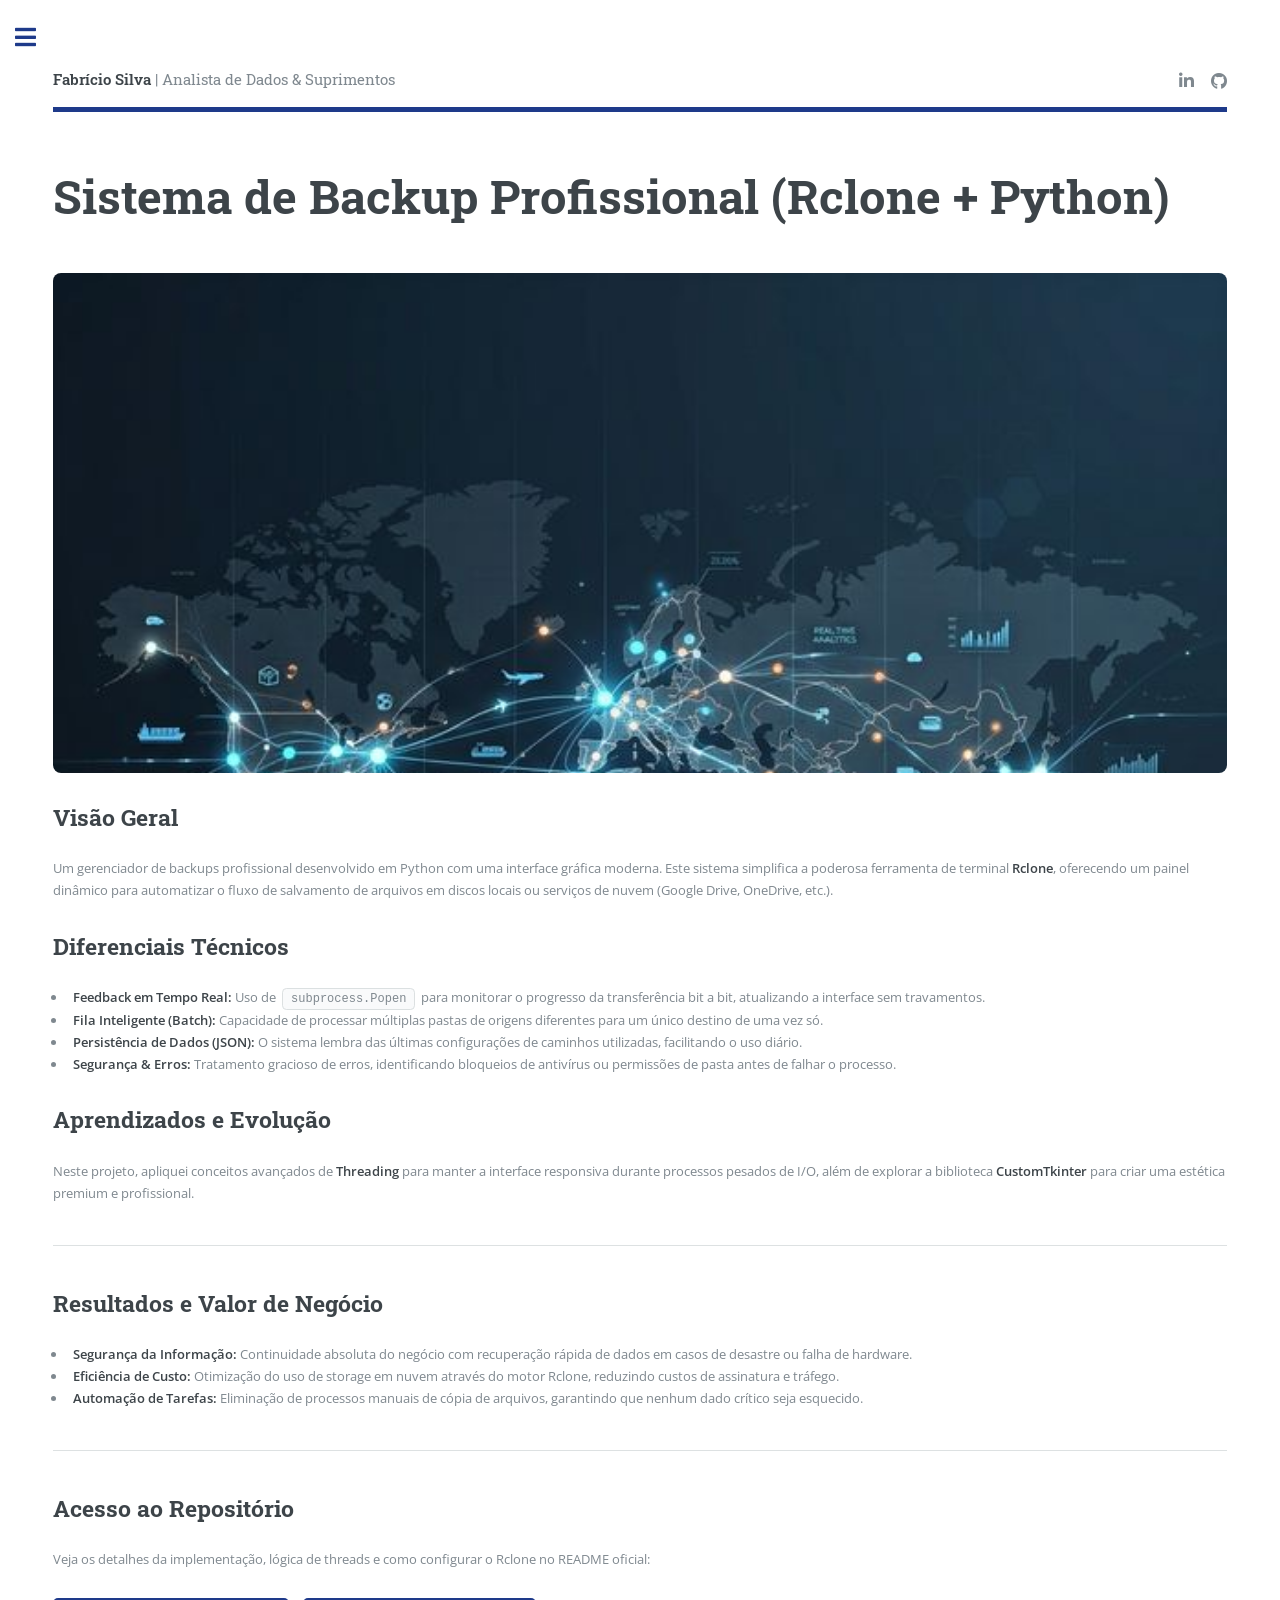
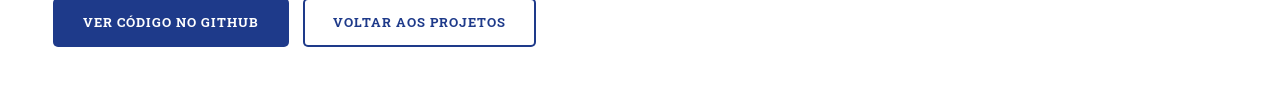
==== commit 85817106: "feat: profissionalização do portfólio (textos de negócio e badges de skills)" ====
--- a/projeto_backup_python.html
+++ b/projeto_backup_python.html
@@ -41,6 +41,15 @@
 
 						<hr class="major" />
 
+						<h2>Resultados e Valor de Negócio</h2>
+						<ul>
+							<li><strong>Segurança da Informação:</strong> Continuidade absoluta do negócio com recuperação rápida de dados em casos de desastre ou falha de hardware.</li>
+							<li><strong>Eficiência de Custo:</strong> Otimização do uso de storage em nuvem através do motor Rclone, reduzindo custos de assinatura e tráfego.</li>
+							<li><strong>Automação de Tarefas:</strong> Eliminação de processos manuais de cópia de arquivos, garantindo que nenhum dado crítico seja esquecido.</li>
+						</ul>
+
+						<hr class="major" />
+
 						<h2>Acesso ao Repositório</h2>
 						<p>Veja os detalhes da implementação, lógica de threads e como configurar o Rclone no README oficial:</p>
 
@@ -75,6 +84,24 @@
 						</ul>
 					</section>
 
+					<!-- =====================================================
+					    SEÇÃO DE HARD SKILLS (ADICIONADA)
+					    ===================================================== -->
+					<section id="hard-skills" style="padding-top: 0;">
+						<header class="major">
+							<h2>Hard Skills</h2>
+						</header>
+						<div style="display: flex; flex-wrap: wrap; gap: 8px; justify-content: center;">
+							<img src="https://img.shields.io/badge/Python-3776AB?style=for-the-badge&logo=python&logoColor=white" alt="Python" />
+							<img src="https://img.shields.io/badge/SQL-4479A1?style=for-the-badge&logo=postgresql&logoColor=white" alt="SQL" />
+							<img src="https://img.shields.io/badge/Power_BI-F2C811?style=for-the-badge&logo=power-bi&logoColor=black" alt="Power BI" />
+							<img src="https://img.shields.io/badge/Pandas-150458?style=for-the-badge&logo=pandas&logoColor=white" alt="Pandas" />
+							<img src="https://img.shields.io/badge/Flask-000000?style=for-the-badge&logo=flask&logoColor=white" alt="Flask" />
+							<img src="https://img.shields.io/badge/Streamlit-FF4B4B?style=for-the-badge&logo=Streamlit&logoColor=white" alt="Streamlit" />
+							<img src="https://img.shields.io/badge/Excel-217346?style=for-the-badge&logo=microsoft-excel&logoColor=white" alt="Excel" />
+						</div>
+					</section>
+
 					<nav id="menu">
 						<header class="major">
 							<h2>Menu</h2>
